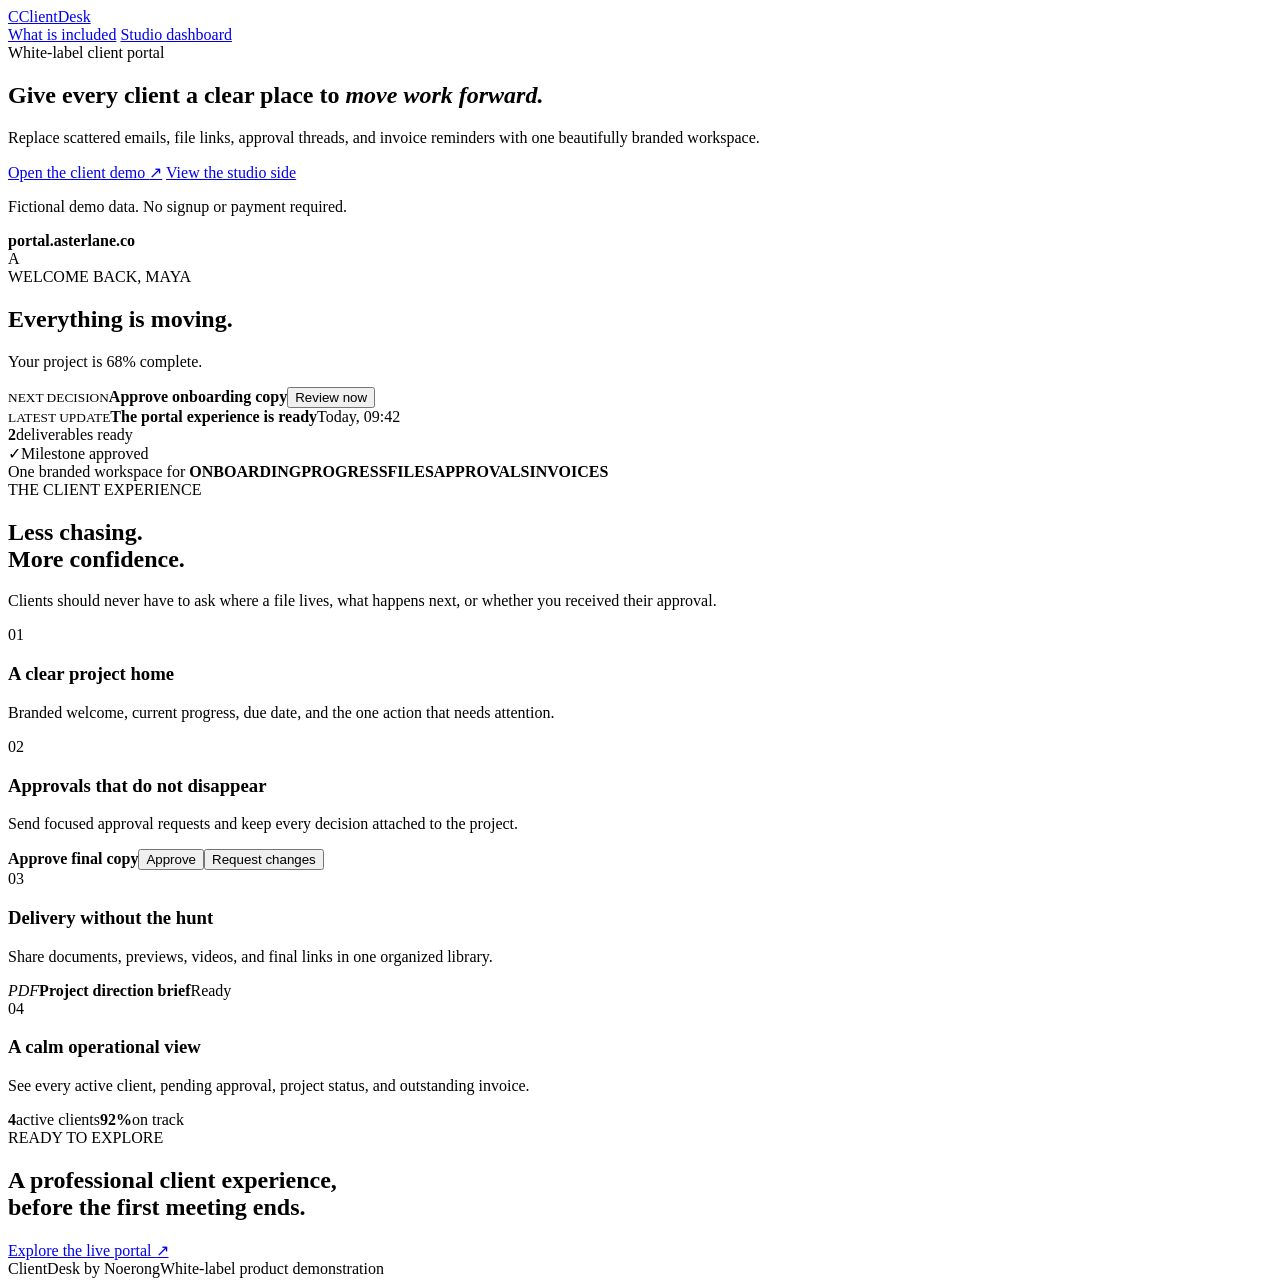
==== src/clientdesk/static/index.html @ 2045d93f "Build ClientDesk white-label client portal" ====
<!doctype html>
<html lang="en">
<head>
  <meta charset="utf-8">
  <meta name="viewport" content="width=device-width, initial-scale=1">
  <meta name="description" content="ClientDesk is a white-label client onboarding, progress, approval, and delivery portal.">
  <title>ClientDesk | A calmer client experience</title>
  <link rel="stylesheet" href="/assets/styles.css">
</head>
<body class="landing-body">
  <header class="landing-nav shell">
    <a class="brand" href="/" aria-label="ClientDesk home">
      <span class="brand-mark">C</span><span>ClientDesk</span>
    </a>
    <div class="nav-actions">
      <a class="text-link hide-mobile" href="#features">What is included</a>
      <a class="button button-ghost" href="/admin">Studio dashboard</a>
    </div>
  </header>

  <main>
    <section class="hero shell">
      <div class="hero-copy">
        <div class="eyebrow"><span class="live-dot"></span> White-label client portal</div>
        <h1>Give every client a clear place to <em>move work forward.</em></h1>
        <p class="hero-lead">Replace scattered emails, file links, approval threads, and invoice reminders with one beautifully branded workspace.</p>
        <div class="hero-actions">
          <a class="button button-primary" id="demo-link" href="#">Open the client demo <span>↗</span></a>
          <a class="button button-secondary" href="/admin">View the studio side</a>
        </div>
        <p class="microcopy">Fictional demo data. No signup or payment required.</p>
      </div>
      <div class="hero-visual" aria-label="Client portal preview">
        <div class="preview-window">
          <div class="window-bar"><span></span><span></span><span></span><b>portal.asterlane.co</b></div>
          <div class="preview-content">
            <div class="preview-side">
              <div class="tiny-logo">A</div>
              <i></i><i></i><i></i><i></i>
            </div>
            <div class="preview-main">
              <span class="preview-label">WELCOME BACK, MAYA</span>
              <h2>Everything is moving.</h2>
              <p>Your project is 68% complete.</p>
              <div class="preview-progress"><span></span></div>
              <div class="preview-grid">
                <article><small>NEXT DECISION</small><strong>Approve onboarding copy</strong><button>Review now</button></article>
                <article><small>LATEST UPDATE</small><strong>The portal experience is ready</strong><span>Today, 09:42</span></article>
              </div>
            </div>
          </div>
        </div>
        <div class="float-card float-top"><b>2</b><span>deliverables ready</span></div>
        <div class="float-card float-bottom"><span class="check">✓</span><span>Milestone approved</span></div>
      </div>
    </section>

    <section class="trust-strip">
      <div class="shell trust-inner">
        <span>One branded workspace for</span>
        <b>ONBOARDING</b><b>PROGRESS</b><b>FILES</b><b>APPROVALS</b><b>INVOICES</b>
      </div>
    </section>

    <section class="feature-section shell" id="features">
      <div class="section-heading">
        <div><span class="kicker">THE CLIENT EXPERIENCE</span><h2>Less chasing.<br>More confidence.</h2></div>
        <p>Clients should never have to ask where a file lives, what happens next, or whether you received their approval.</p>
      </div>
      <div class="feature-grid">
        <article class="feature-card feature-dark"><span>01</span><h3>A clear project home</h3><p>Branded welcome, current progress, due date, and the one action that needs attention.</p><div class="card-art progress-art"><i></i><i></i><i></i><i></i></div></article>
        <article class="feature-card"><span>02</span><h3>Approvals that do not disappear</h3><p>Send focused approval requests and keep every decision attached to the project.</p><div class="approval-art"><b>Approve final copy</b><button>Approve</button><button class="muted">Request changes</button></div></article>
        <article class="feature-card"><span>03</span><h3>Delivery without the hunt</h3><p>Share documents, previews, videos, and final links in one organized library.</p><div class="file-art"><i>PDF</i><b>Project direction brief</b><span>Ready</span></div></article>
        <article class="feature-card feature-accent"><span>04</span><h3>A calm operational view</h3><p>See every active client, pending approval, project status, and outstanding invoice.</p><div class="metric-art"><b>4</b><span>active clients</span><b>92%</b><span>on track</span></div></article>
      </div>
    </section>

    <section class="closing shell">
      <span class="kicker">READY TO EXPLORE</span>
      <h2>A professional client experience,<br>before the first meeting ends.</h2>
      <a class="button button-primary" id="demo-link-bottom" href="#">Explore the live portal <span>↗</span></a>
    </section>
  </main>

  <footer class="landing-footer shell"><span>ClientDesk by Noerong</span><span>White-label product demonstration</span></footer>
  <script src="/assets/landing.js" defer></script>
</body>
</html>
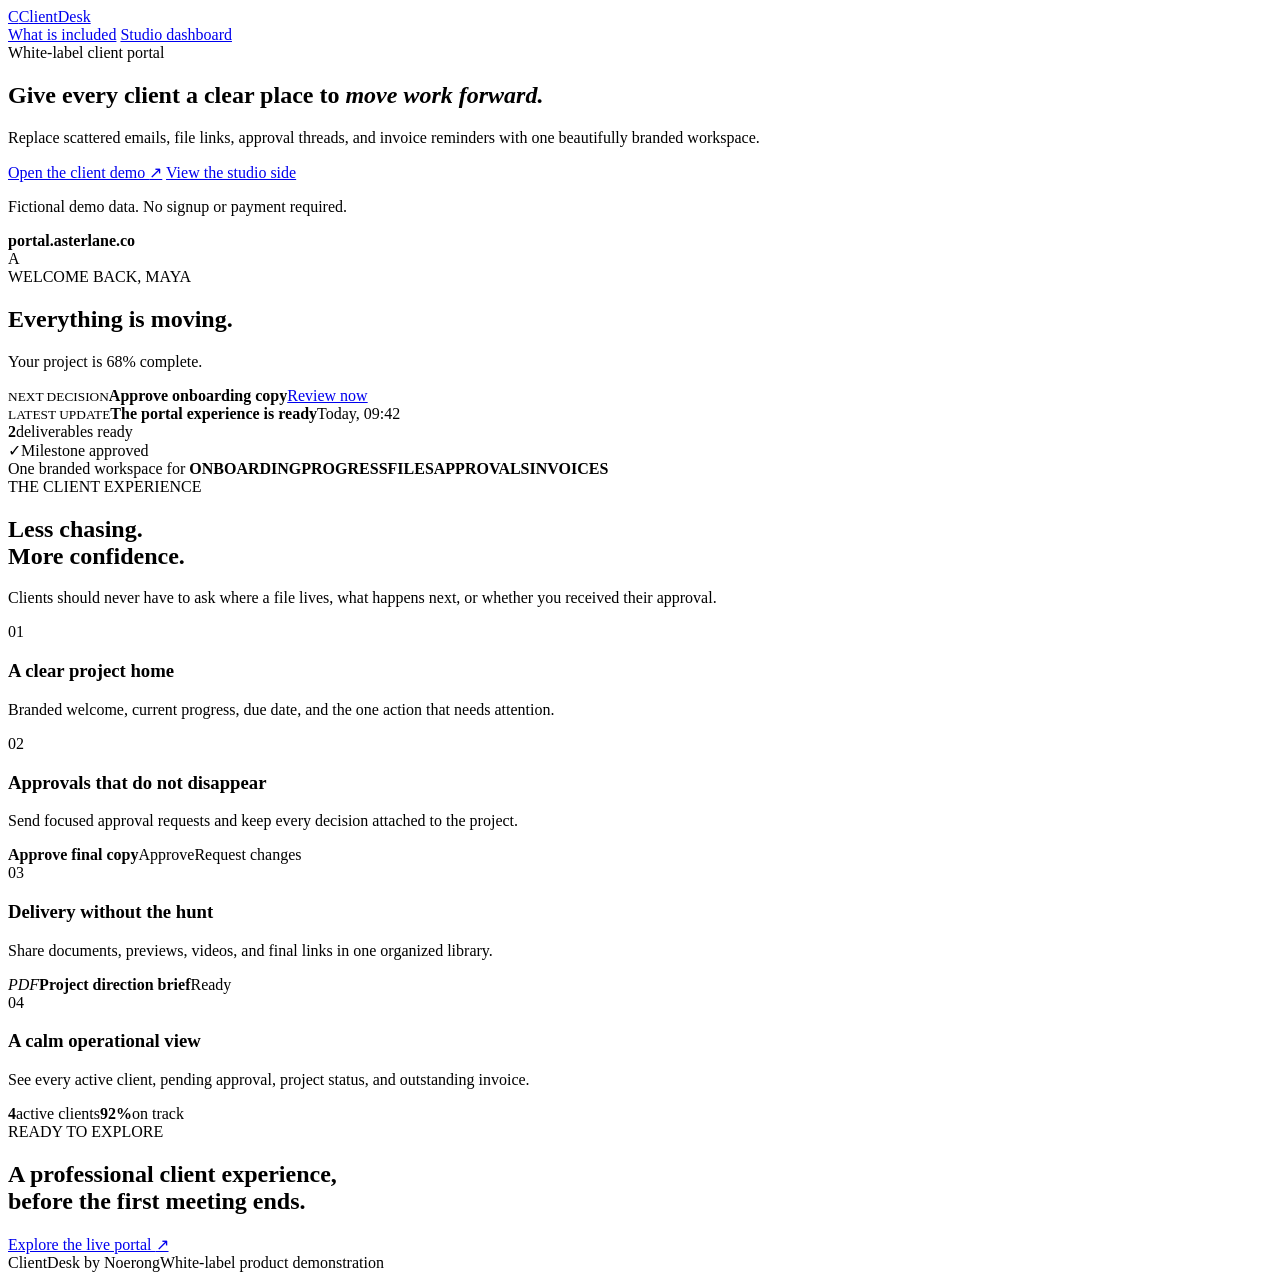
==== commit 0decdbe8: "Replace placeholder links with working product flows" ====
--- a/src/clientdesk/static/index.html
+++ b/src/clientdesk/static/index.html
@@ -44,7 +44,7 @@
               <p>Your project is 68% complete.</p>
               <div class="preview-progress"><span></span></div>
               <div class="preview-grid">
-                <article><small>NEXT DECISION</small><strong>Approve onboarding copy</strong><button>Review now</button></article>
+                <article><small>NEXT DECISION</small><strong>Approve onboarding copy</strong><a class="preview-button" id="demo-link-preview" href="#">Review now</a></article>
                 <article><small>LATEST UPDATE</small><strong>The portal experience is ready</strong><span>Today, 09:42</span></article>
               </div>
             </div>
@@ -69,7 +69,7 @@
       </div>
       <div class="feature-grid">
         <article class="feature-card feature-dark"><span>01</span><h3>A clear project home</h3><p>Branded welcome, current progress, due date, and the one action that needs attention.</p><div class="card-art progress-art"><i></i><i></i><i></i><i></i></div></article>
-        <article class="feature-card"><span>02</span><h3>Approvals that do not disappear</h3><p>Send focused approval requests and keep every decision attached to the project.</p><div class="approval-art"><b>Approve final copy</b><button>Approve</button><button class="muted">Request changes</button></div></article>
+        <article class="feature-card"><span>02</span><h3>Approvals that do not disappear</h3><p>Send focused approval requests and keep every decision attached to the project.</p><div class="approval-art"><b>Approve final copy</b><span class="art-button">Approve</span><span class="art-button muted">Request changes</span></div></article>
         <article class="feature-card"><span>03</span><h3>Delivery without the hunt</h3><p>Share documents, previews, videos, and final links in one organized library.</p><div class="file-art"><i>PDF</i><b>Project direction brief</b><span>Ready</span></div></article>
         <article class="feature-card feature-accent"><span>04</span><h3>A calm operational view</h3><p>See every active client, pending approval, project status, and outstanding invoice.</p><div class="metric-art"><b>4</b><span>active clients</span><b>92%</b><span>on track</span></div></article>
       </div>
@@ -86,4 +86,3 @@
   <script src="/assets/landing.js" defer></script>
 </body>
 </html>
-
